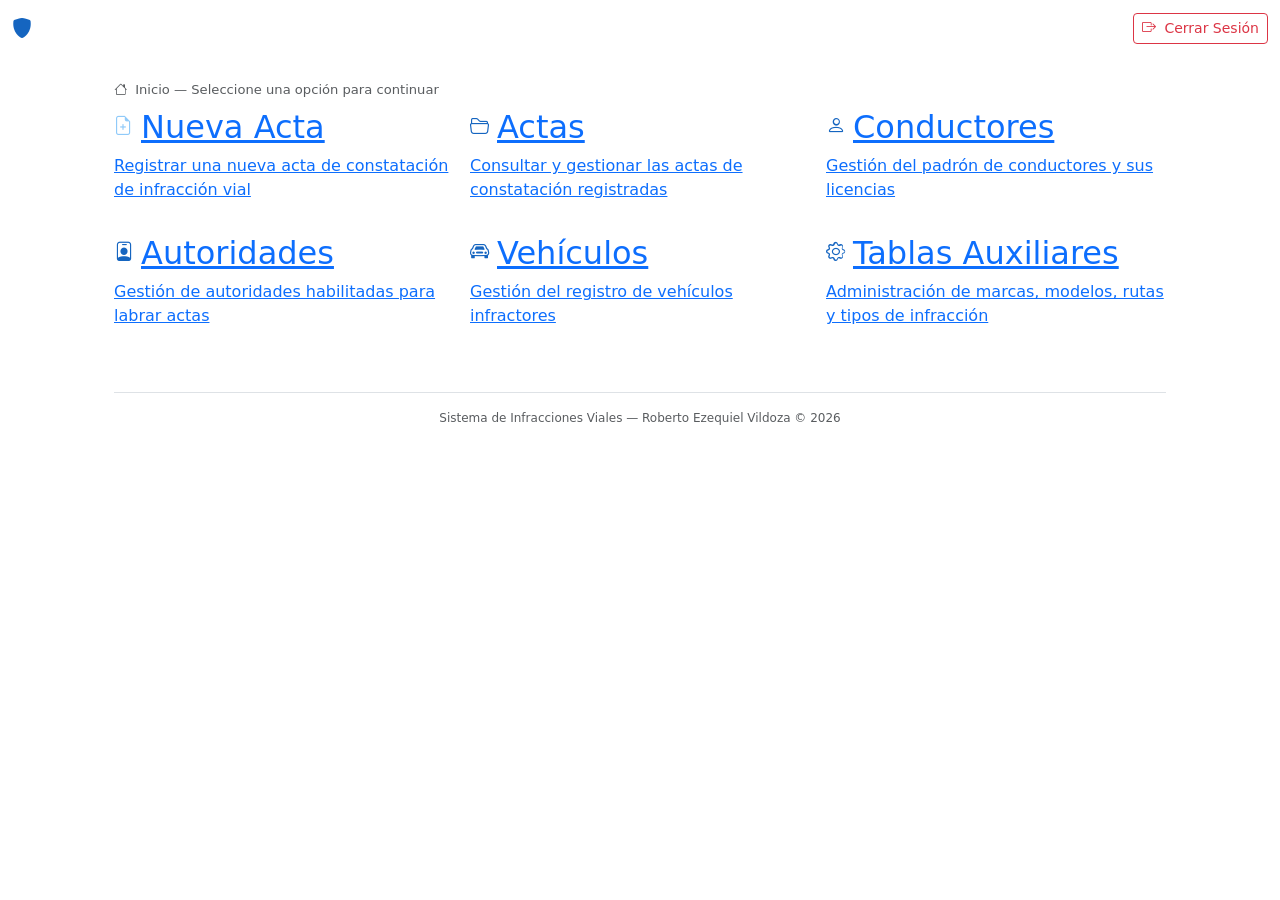
==== src/main/resources/static/index.html @ ccf95249 "Initial commit — Sistema de Infracciones Viales" ====
<!DOCTYPE html>
<html lang="es">
<head>
    <meta charset="UTF-8">
    <meta name="viewport" content="width=device-width, initial-scale=1.0">
    <title>Sistema de Infracciones Viales</title>
    <link href="https://cdn.jsdelivr.net/npm/bootstrap@5.3.3/dist/css/bootstrap.min.css" rel="stylesheet">
    <link href="https://cdn.jsdelivr.net/npm/bootstrap-icons@1.11.3/font/bootstrap-icons.min.css" rel="stylesheet">
    <link rel="stylesheet" href="/css/styles.css">
</head>
<body>

<nav class="navbar navbar-dark">
    <div class="container-fluid">
        <span class="navbar-brand">
            <i class="bi bi-shield-fill me-2" style="color:#1565c0;"></i>
            Sistema de Infracciones Viales
        </span>
        <div class="d-flex align-items-center gap-3">
            <span class="text-secondary" style="font-size:0.8rem;"></span>
            <form method="POST" action="/logout" class="m-0">
                <button type="submit" class="btn btn-sm btn-outline-danger">
                    <i class="bi bi-box-arrow-right me-1"></i> Cerrar Sesión
                </button>
            </form>
        </div>
    </div>
</nav>

<div class="container-fluid px-4 py-4" style="max-width:1100px;">

    <div class="row g-3 mb-2">
        <div class="col-12">
            <p class="text-muted mb-0" style="font-size:0.82rem;">
                <i class="bi bi-house me-1"></i> Inicio — Seleccione una opción para continuar
            </p>
        </div>
    </div>

    <div class="row g-3">
        <div class="col-md-4 col-sm-6">
            <a href="/pages/nueva-acta.html" class="menu-card primary h-100">
                <div class="d-flex align-items-center mb-2">
                    <i class="bi bi-file-earmark-plus me-2" style="font-size:1.2rem; color:#90caf9;"></i>
                    <h2 class="mb-0">Nueva Acta</h2>
                </div>
                <p>Registrar una nueva acta de constatación de infracción vial</p>
            </a>
        </div>
        <div class="col-md-4 col-sm-6">
            <a href="/pages/actas.html" class="menu-card h-100">
                <div class="d-flex align-items-center mb-2">
                    <i class="bi bi-folder2-open me-2" style="font-size:1.2rem; color:#1565c0;"></i>
                    <h2 class="mb-0">Actas</h2>
                </div>
                <p>Consultar y gestionar las actas de constatación registradas</p>
            </a>
        </div>
        <div class="col-md-4 col-sm-6">
            <a href="/pages/conductores.html" class="menu-card h-100">
                <div class="d-flex align-items-center mb-2">
                    <i class="bi bi-person me-2" style="font-size:1.2rem; color:#1565c0;"></i>
                    <h2 class="mb-0">Conductores</h2>
                </div>
                <p>Gestión del padrón de conductores y sus licencias</p>
            </a>
        </div>
        <div class="col-md-4 col-sm-6" id="cardAutoridades">
            <a href="/pages/autoridades.html" class="menu-card h-100">
                <div class="d-flex align-items-center mb-2">
                    <i class="bi bi-person-badge me-2" style="font-size:1.2rem; color:#1565c0;"></i>
                    <h2 class="mb-0">Autoridades</h2>
                </div>
                <p>Gestión de autoridades habilitadas para labrar actas</p>
            </a>
        </div>
        <div class="col-md-4 col-sm-6">
            <a href="/pages/vehiculos.html" class="menu-card h-100">
                <div class="d-flex align-items-center mb-2">
                    <i class="bi bi-car-front me-2" style="font-size:1.2rem; color:#1565c0;"></i>
                    <h2 class="mb-0">Vehículos</h2>
                </div>
                <p>Gestión del registro de vehículos infractores</p>
            </a>
        </div>
        <div class="col-md-4 col-sm-6" id="cardTablas">
            <a href="/pages/tablas.html" class="menu-card h-100">
                <div class="d-flex align-items-center mb-2">
                    <i class="bi bi-gear me-2" style="font-size:1.2rem; color:#1565c0;"></i>
                    <h2 class="mb-0">Tablas Auxiliares</h2>
                </div>
                <p>Administración de marcas, modelos, rutas y tipos de infracción</p>
            </a>
        </div>
    </div>

    <footer class="mt-5 pt-3 border-top text-center text-muted" style="font-size:0.75rem;">
        Sistema de Infracciones Viales &mdash; Roberto Ezequiel Vildoza &copy; 2026
    </footer>

</div>
<script src="https://cdn.jsdelivr.net/npm/bootstrap@5.3.3/dist/js/bootstrap.bundle.min.js"></script>
<script src="/js/api.js"></script>
<script>
    window.onload = async () => {
        const usuario = await verificarSesion();
        if (!usuario) return;

        if (!esAdmin()) {
            document.getElementById('cardAutoridades')?.remove();
            document.getElementById('cardTablas')?.remove();
        }
    };
</script>
</body>
</html>
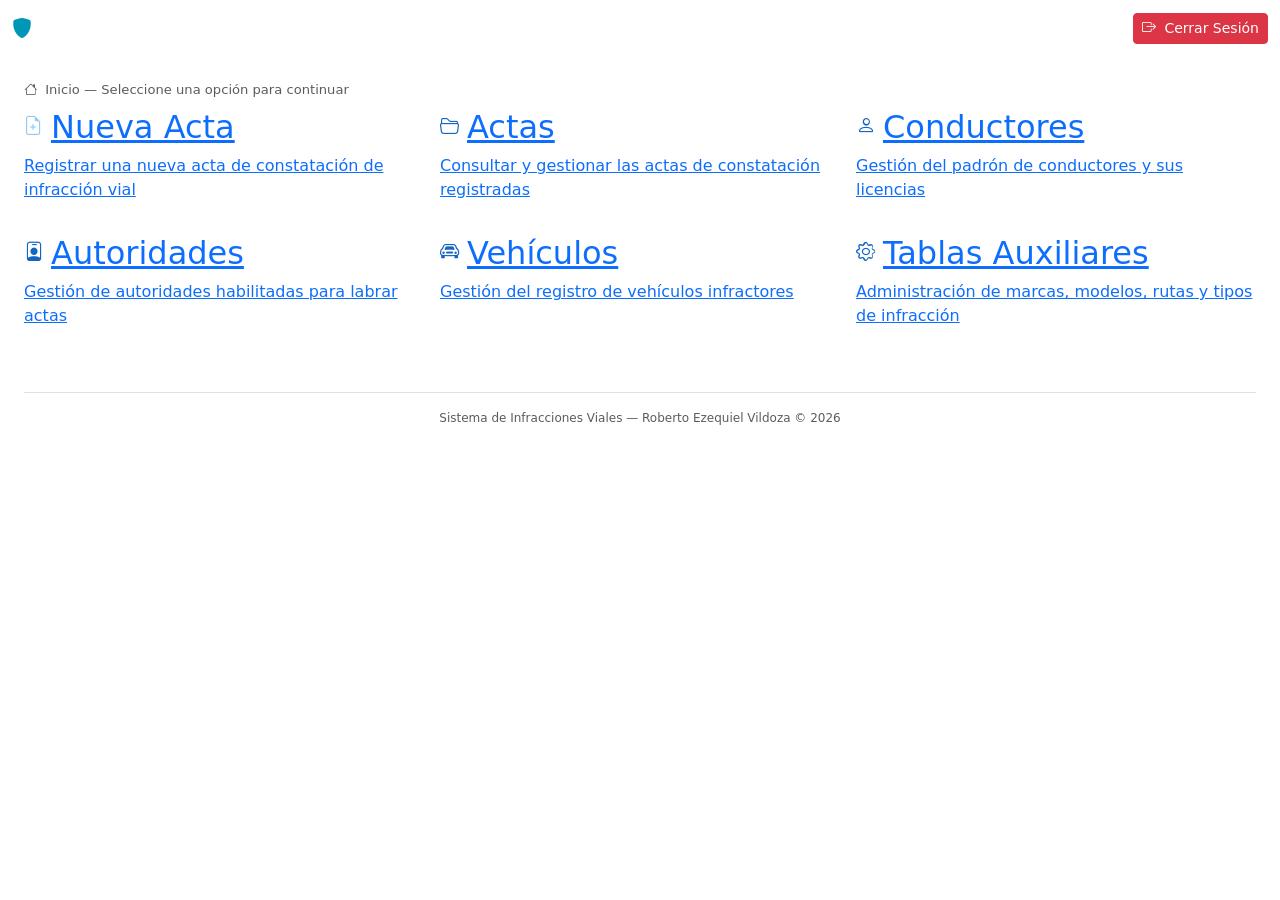
==== commit b3f666f7: "Mejoras de validación y correcciones generales" ====
--- a/src/main/resources/static/index.html
+++ b/src/main/resources/static/index.html
@@ -13,13 +13,16 @@
 <nav class="navbar navbar-dark">
     <div class="container-fluid">
         <span class="navbar-brand">
-            <i class="bi bi-shield-fill me-2" style="color:#1565c0;"></i>
+            <i class="bi bi-shield-fill me-2" style="color:#0096b7;"></i>
             Sistema de Infracciones Viales
         </span>
         <div class="d-flex align-items-center gap-3">
-            <span class="text-secondary" style="font-size:0.8rem;"></span>
+            <span class="text-white small opacity-75">
+                <i class="bi bi-person-circle me-1"></i>
+                <span id="navUsuario"></span>
+            </span>
             <form method="POST" action="/logout" class="m-0">
-                <button type="submit" class="btn btn-sm btn-outline-danger">
+                <button type="submit" class="btn btn-sm btn-danger">
                     <i class="bi bi-box-arrow-right me-1"></i> Cerrar Sesión
                 </button>
             </form>
@@ -27,7 +30,7 @@
     </div>
 </nav>
 
-<div class="container-fluid px-4 py-4" style="max-width:1100px;">
+<div class="container-fluid px-4 py-4" style="max-width:1400px;">
 
     <div class="row g-3 mb-2">
         <div class="col-12">
@@ -106,6 +109,9 @@
         const usuario = await verificarSesion();
         if (!usuario) return;
 
+        const navUsuario = document.getElementById('navUsuario');
+        if (navUsuario) navUsuario.textContent = usuario.username;
+
         if (!esAdmin()) {
             document.getElementById('cardAutoridades')?.remove();
             document.getElementById('cardTablas')?.remove();
